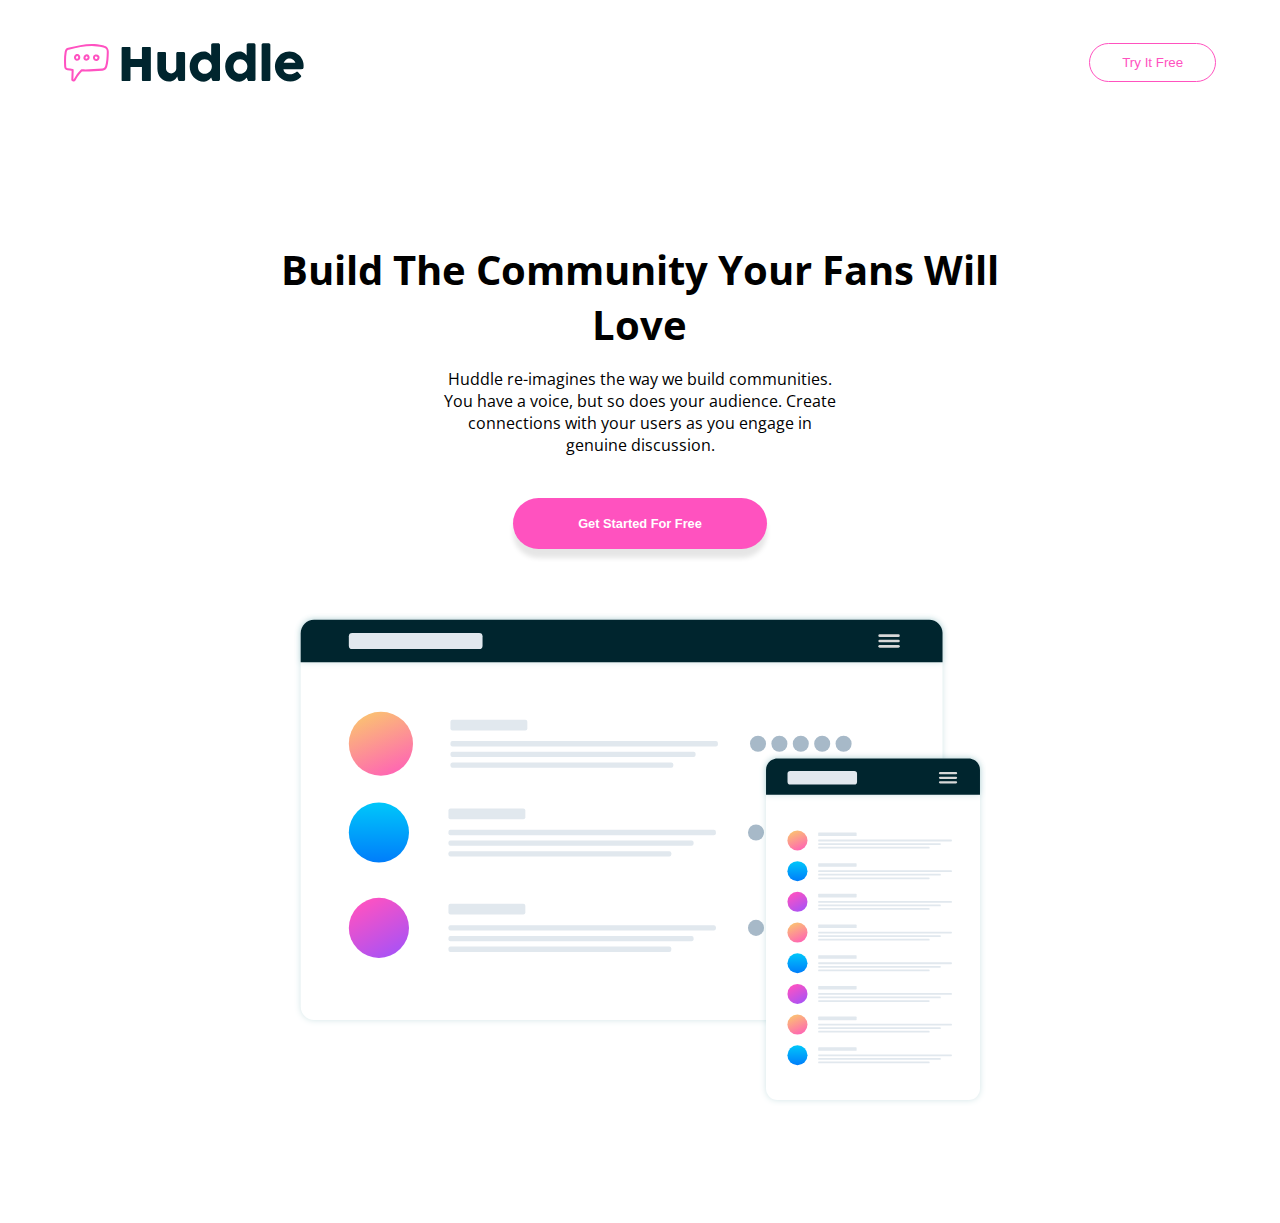
==== Huddle/index.html @ fb599ef5 "Huddle Header And Hero Finished" ====
<!DOCTYPE html>
<html lang="en">
  <head>
    <meta charset="UTF-8" />
    <meta name="viewport" content="width=device-width, initial-scale=1.0" />
    <!-- displays site properly based on user's device -->

    <link
      rel="icon"
      type="image/png"
      sizes="32x32"
      href="./images/favicon-32x32.png"
    />

    <link rel="stylesheet" href="style.css" />

    <title>Frontend Mentor | Huddle landing page with curved sections</title>

    <!-- Feel free to remove these styles or customise in your own stylesheet 👍 -->
  </head>
  <body>
    <header>
      <img src="images/logo.svg" alt="Logo" />
      <button>Try It Free</button>
    </header>

    <section class="hero">
      <h1 class="hero-heading">Build The Community Your Fans Will Love</h1>
      <p class="hero-para">
        Huddle re-imagines the way we build communities. You have a voice, but
        so does your audience. Create connections with your users as you engage
        in genuine discussion.
      </p>

      <button class="hero-button">Get Started For Free</button>

      <img class="hero-image" src="images/screen-mockups.svg" alt="" />
    </section>

    <!-- <footer>
      <p class="attribution">
        Challenge by
        <a href="https://www.frontendmentor.io?ref=challenge" target="_blank"
          >Frontend Mentor</a
        >. Coded by <a href="#">Your Name Here</a>.
      </p>
    </footer> -->
  </body>
</html>
<!-- 
Try it free Build The Community Your Fans Will Love Huddle re-imagines the way
we build communities. You have a voice, but so does your audience. Create
connections with your users as you engage in genuine discussion. Get Started For
Free 1.4k+ Communities Formed 2.7m+ Messages Sent Grow Together Generate
meaningful discussions with your audience and build a strong, loyal community.
Think of the insightful conversations you miss out on with a feedback form.
Flowing Conversations You wouldn't paginate a conversation in real life, so why
do it online? Our threads have just-in-time loading for a more natural flow.
Your Users It takes no time at all to integrate Huddle with your app's
authentication solution. This means, once signed in to your app, your users can
start chatting immediately. Ready To Build Your Community? Get Started For Free
Lorem ipsum dolor sit amet, consectetur adipiscing elit. Mauris nulla quam,
hendrerit lacinia vestibulum a, ultrices quis sem. Phone: +1-543-123-4567
example@huddle.com Newsletter To recieve tips on how to grow your community,
sign up to our weekly newsletter. We’ll never send you spam or pass on your
email address Subscribe -->
---- Huddle/style.css ----
@import url("https://fonts.googleapis.com/css2?family=Open+Sans:wght@400;600;700&family=Poppins:wght@700&display=swap");

* {
  margin: 0;
  padding: 0;
}

body {
  box-sizing: border-box;
  font-family: "Open Sans";
}

header {
  /* background-color: aquamarine; */
  width: 90%;
  margin: 2.7em auto;
  display: flex;
  justify-content: space-between;
}

header button {
  width: 9.5em;
  background: none;
  border-radius: 50px;
  border: 1.5px solid hsl(322, 100%, 66%);
  color: hsl(322, 100%, 66%);
}

.hero {
  width: 90%;
  margin: 7em auto;
  /* background-color: burlywood; */
  text-align: center;
}

.hero-image {
  width: 60%;
  height: 50%;
}

.hero-button {
  display: block;
}

.hero-heading {
  width: 65%;
  font-size: 2.5em;
  margin: 4em auto 2em;
}

.hero-para {
  width: 35%;
  padding: 0;
  margin: -4em auto 3em;
}

.hero-button {
  margin: -0.5em auto 5em;
  height: 4em;
  width: 22%;
  border-radius: 100vh;
  border: none;
  color: white;
  background: hsl(322, 100%, 66%);
  box-shadow: 0 9px 5px 0 rgba(0, 0, 0, 0.1);
  font-weight: 600;
  font-size: 0.8em;
}
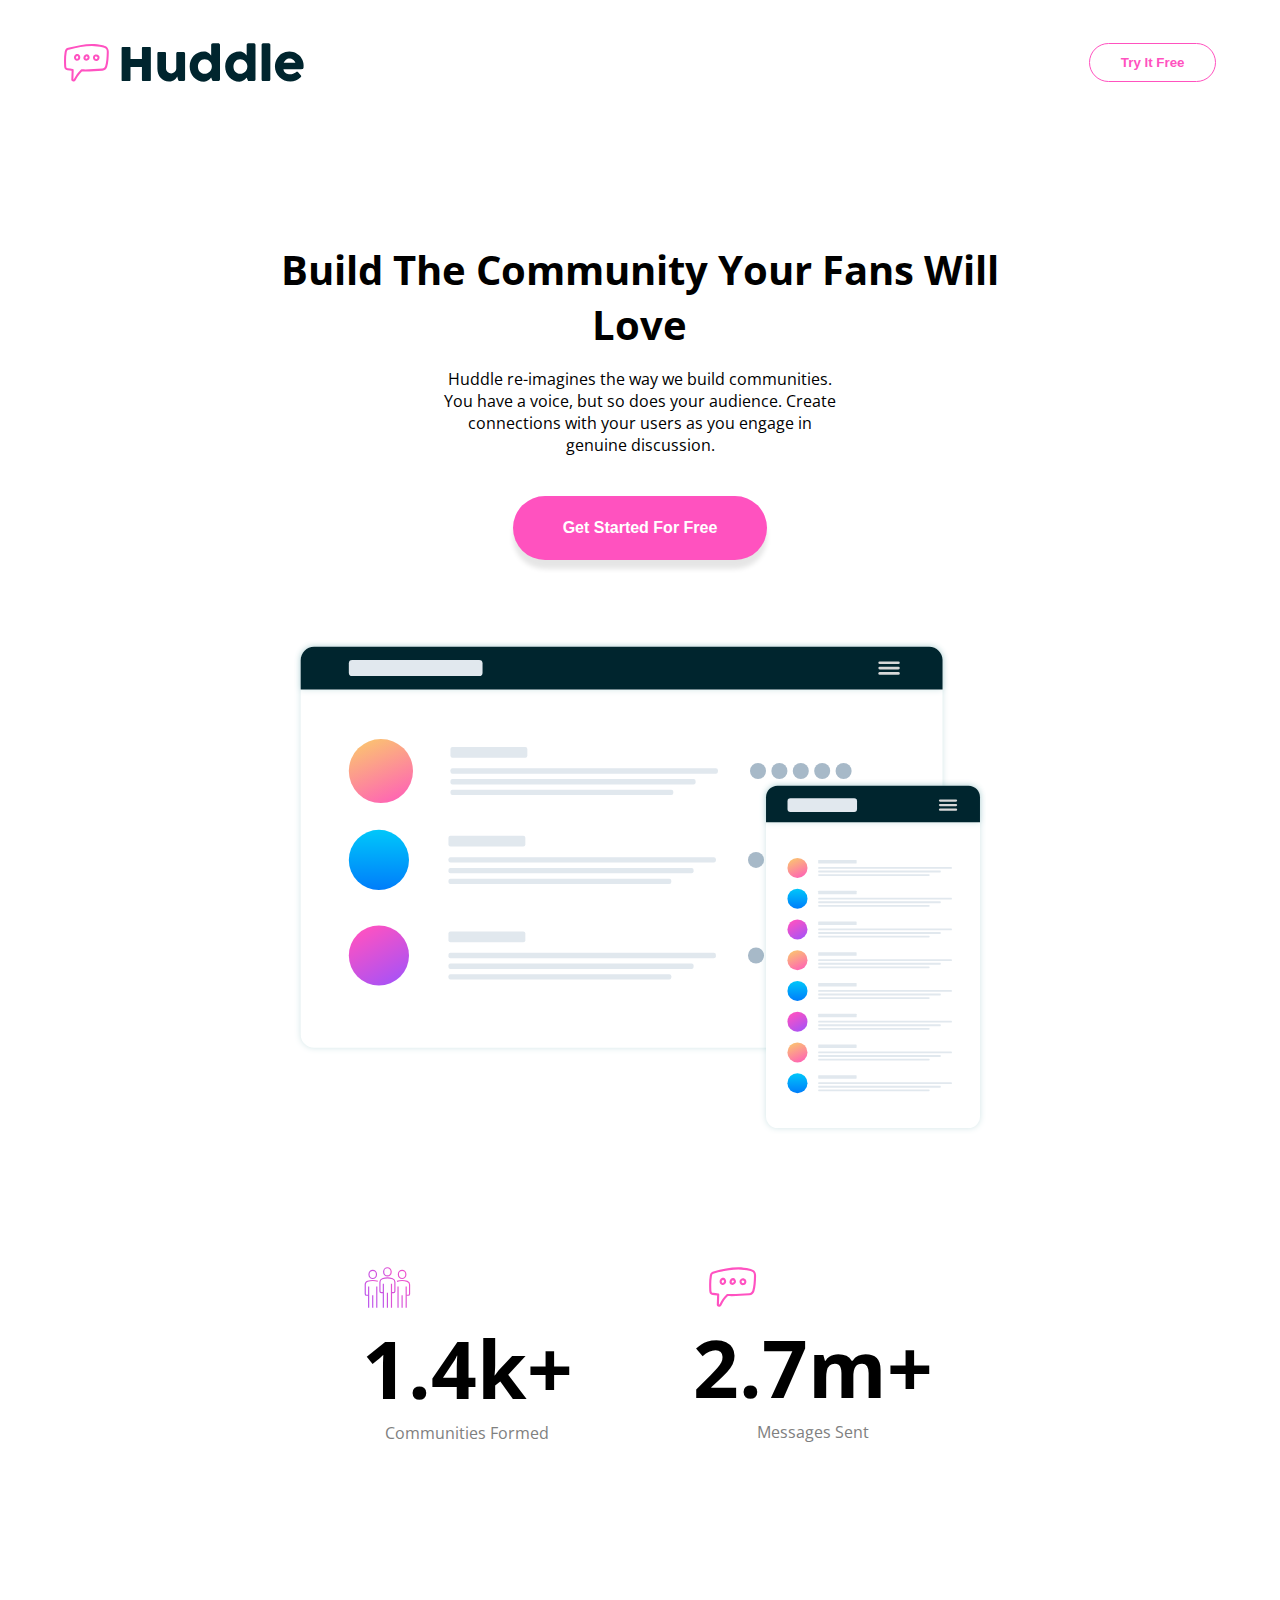
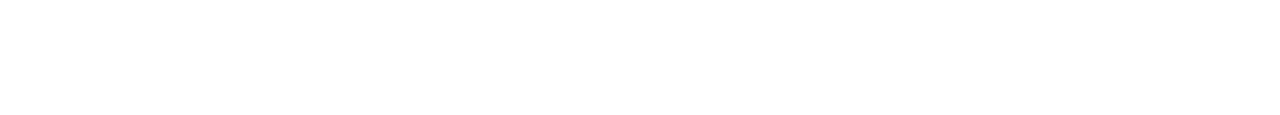
==== commit d242d175: "Added Stats Section" ====
--- a/Huddle/index.html
+++ b/Huddle/index.html
@@ -35,6 +35,19 @@
       <button class="hero-button">Get Started For Free</button>
 
       <img class="hero-image" src="images/screen-mockups.svg" alt="" />
+
+      <div class="hero-stats">
+        <div class="communities">
+          <img class="stats-icon" src="images/icon-communities.svg" alt="" />
+          <h1 class="stat-heads">1.4k+</h1>
+          <p>Communities Formed</p>
+        </div>
+        <div class="messages">
+          <img class="stats-icon" src="images/icon-messages.svg" alt="" />
+          <h1 class="stat-heads">2.7m+</h1>
+          <p>Messages Sent</p>
+        </div>
+      </div>
     </section>
 
     <!-- <footer>
--- a/Huddle/style.css
+++ b/Huddle/style.css
@@ -8,6 +8,8 @@
 body {
   box-sizing: border-box;
   font-family: "Open Sans";
+  width: 100%;
+  height: 100%;
 }
 
 header {
@@ -21,6 +23,7 @@
 header button {
   width: 9.5em;
   background: none;
+  font-weight: 700;
   border-radius: 50px;
   border: 1.5px solid hsl(322, 100%, 66%);
   color: hsl(322, 100%, 66%);
@@ -64,5 +67,35 @@
   background: hsl(322, 100%, 66%);
   box-shadow: 0 9px 5px 0 rgba(0, 0, 0, 0.1);
   font-weight: 600;
-  font-size: 0.8em;
+  font-size: 1em;
+  cursor: pointer;
 }
+
+.hero-stats {
+  width: 60%;
+  display: flex;
+  margin: 8em auto;
+  justify-content: space-around;
+}
+
+.communities {
+  width: 37%;
+  height: 20rem;
+}
+
+.messages {
+  width: 37%;
+  height: 20rem;
+}
+
+.stats-icon {
+  margin-left: -10rem;
+}
+
+.stat-heads {
+  font-size: 5em;
+}
+
+.hero-stats p {
+  color: grey;
+}
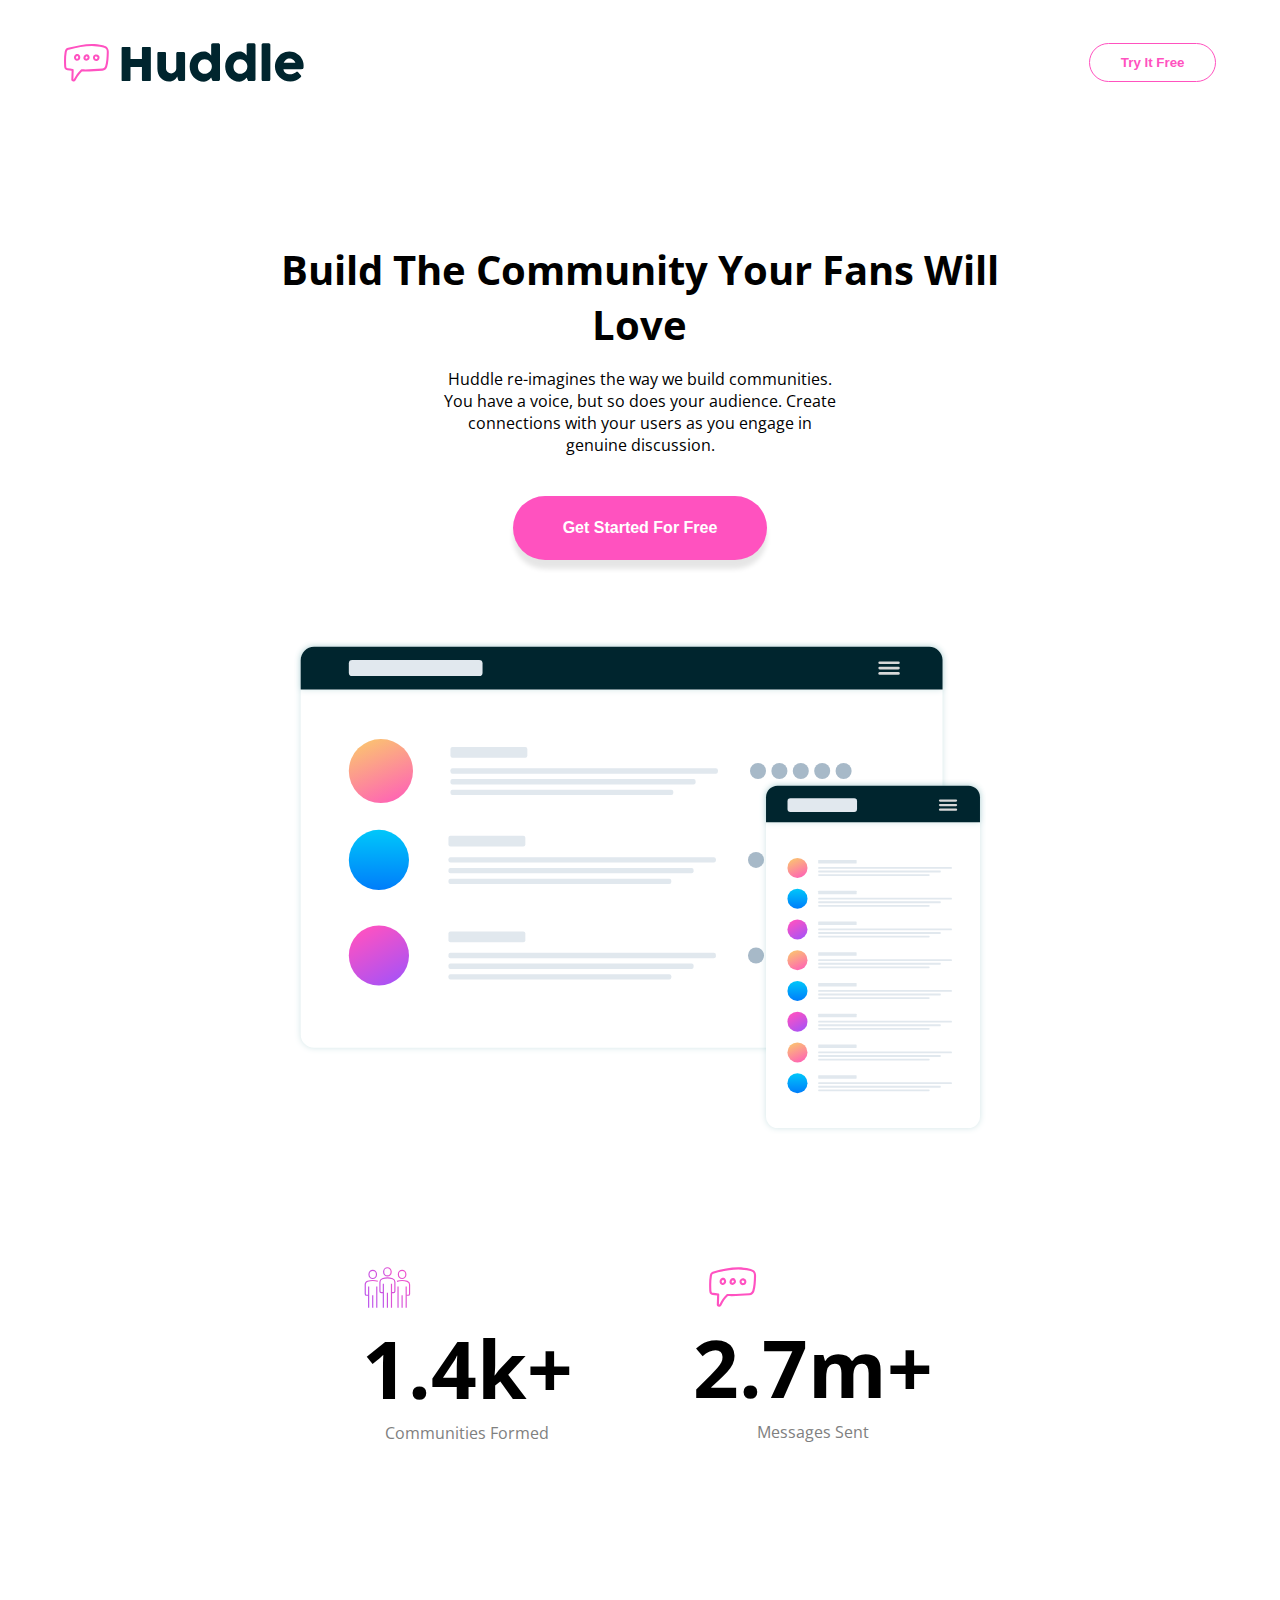
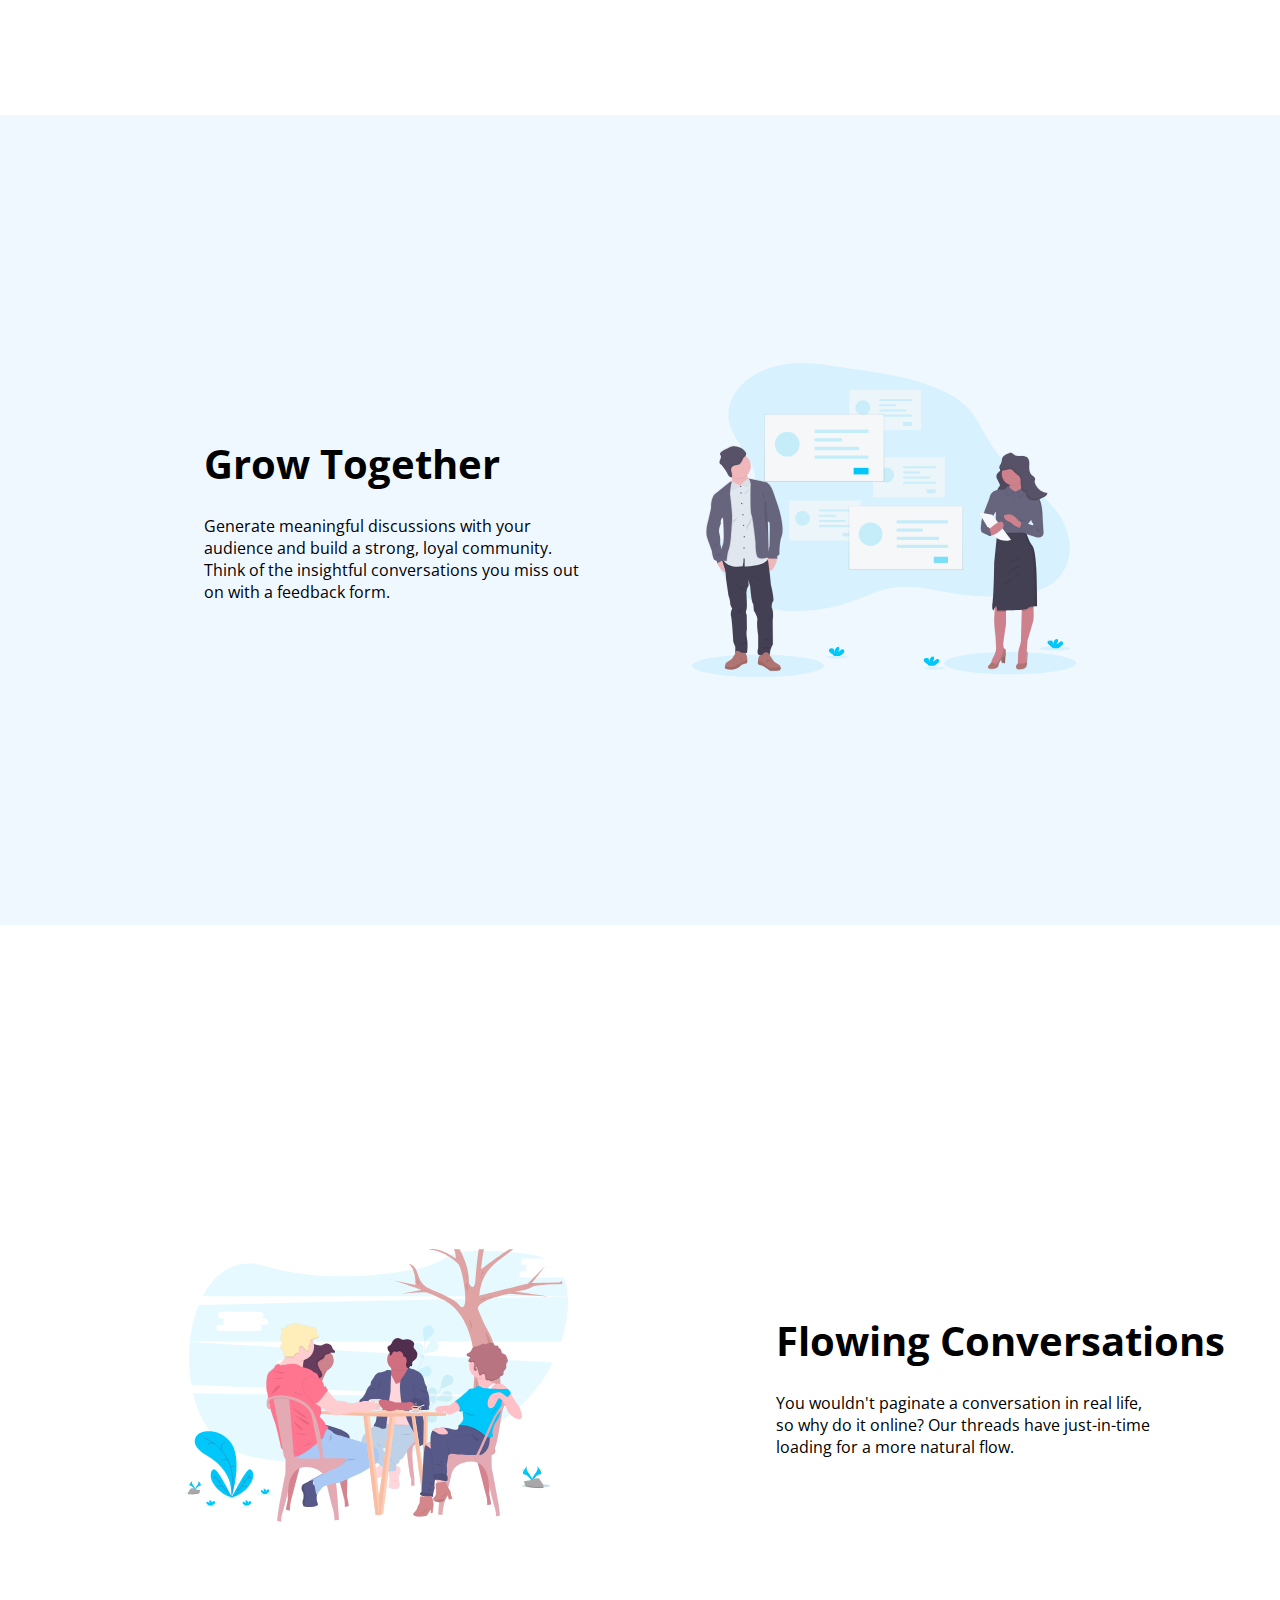
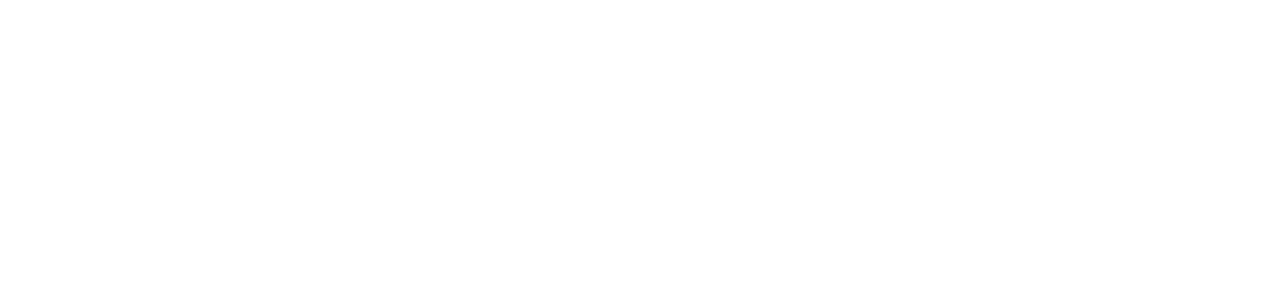
==== commit 75e51c14: "Added Second and Third Section" ====
--- a/Huddle/index.html
+++ b/Huddle/index.html
@@ -50,6 +50,44 @@
       </div>
     </section>
 
+    <section class="second">
+      <div class="second-container">
+        <img
+          class="second-image"
+          src="images/illustration-grow-together.svg"
+          alt=""
+        />
+
+        <div class="second-info">
+          <h1>Grow Together</h1>
+          <p>
+            Generate meaningful discussions with your audience and build a
+            strong, loyal community. Think of the insightful conversations you
+            miss out on with a feedback form.
+          </p>
+        </div>
+      </div>
+    </section>
+
+    <section class="third">
+      <div class="third-container">
+        <img
+          class="third-image"
+          src="images/illustration-flowing-conversation.svg"
+          alt=""
+        />
+
+        <div class="third-info">
+          <h1>Flowing Conversations</h1>
+          <p>
+            You wouldn't paginate a conversation in real life, so why do it
+            online? Our threads have just-in-time loading for a more natural
+            flow.
+          </p>
+        </div>
+      </div>
+    </section>
+
     <!-- <footer>
       <p class="attribution">
         Challenge by
--- a/Huddle/style.css
+++ b/Huddle/style.css
@@ -99,3 +99,68 @@
 .hero-stats p {
   color: grey;
 }
+
+/* !SECOND */
+
+.second-container {
+  background-color: rgb(240, 248, 255);
+  height: 90vh;
+  margin: 8em auto;
+  display: flex;
+  align-items: center;
+  justify-content: space-around;
+  flex-direction: row-reverse;
+}
+
+.second-image {
+  width: 30%;
+}
+
+.second-info {
+  width: 50%;
+}
+
+.second-info h1 {
+  font-size: 2.5em;
+}
+
+.second-info p {
+  width: 60%;
+
+  margin-top: 1.5em;
+}
+
+.second-image {
+  width: 30%;
+  margin-left: -35em;
+}
+
+.third-container {
+  display: flex;
+  justify-content: space-around;
+  align-items: center;
+  height: 90vh;
+  margin: 2em auto;
+}
+
+.third-image {
+  margin-top: -9em;
+  width: 30%;
+  margin-left: 5em;
+}
+
+.third-info {
+  margin-top: -9em;
+  width: 50%;
+  margin-right: -15em;
+}
+
+.third-info h1 {
+  font-size: 2.5em;
+}
+
+.third-info p {
+  width: 60%;
+
+  margin-top: 1.5em;
+}
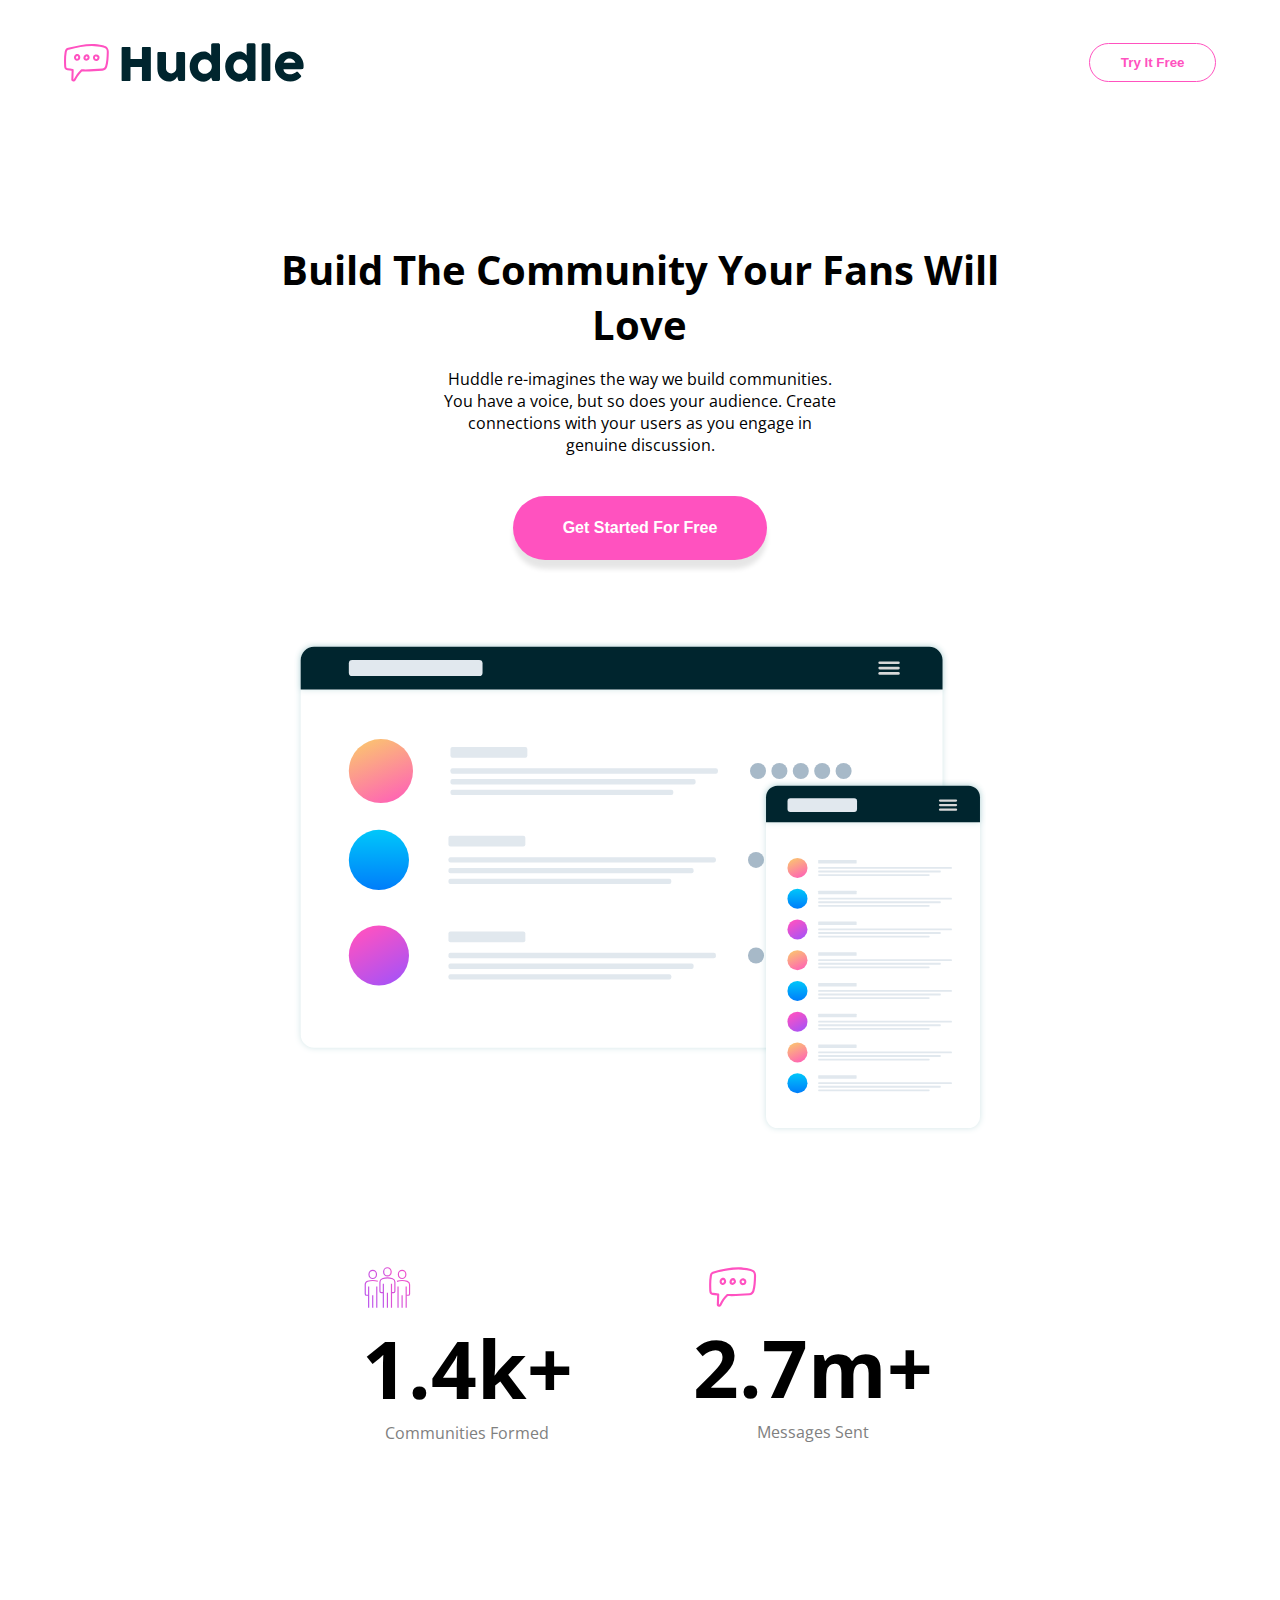
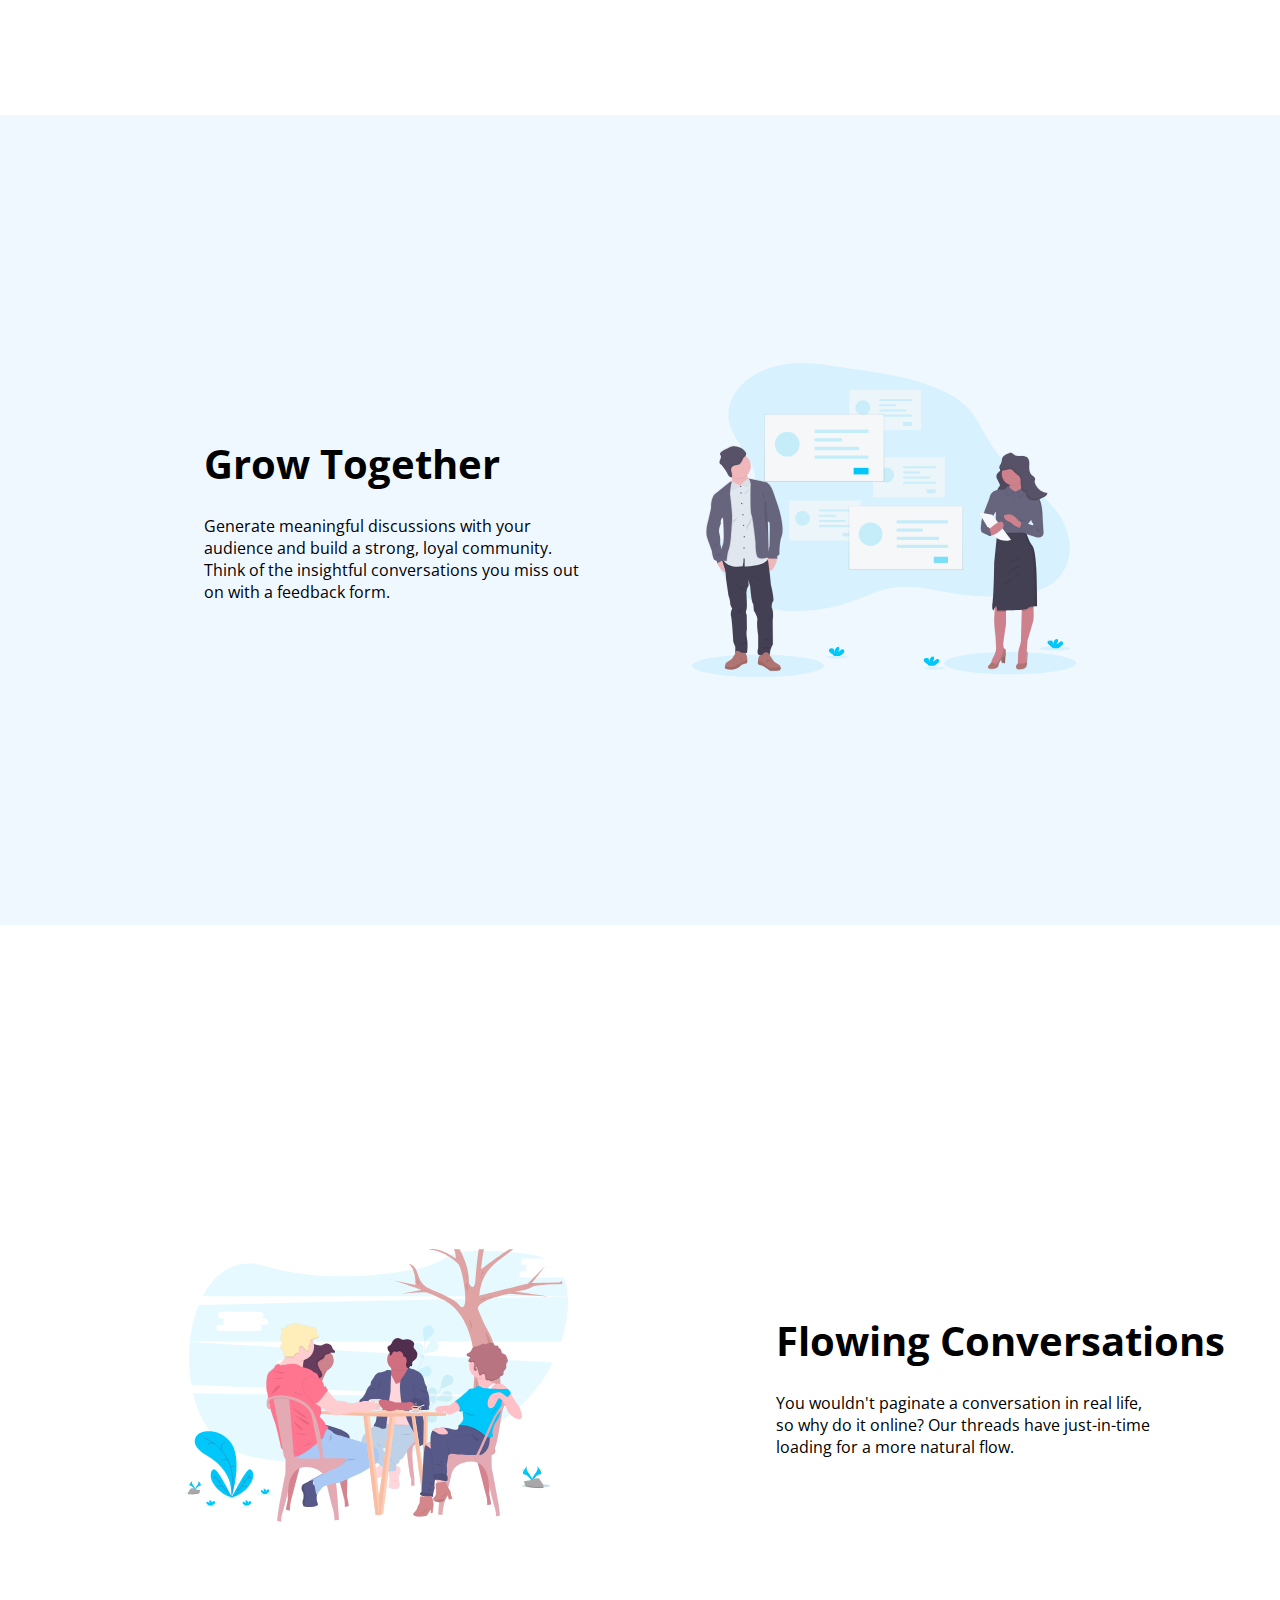
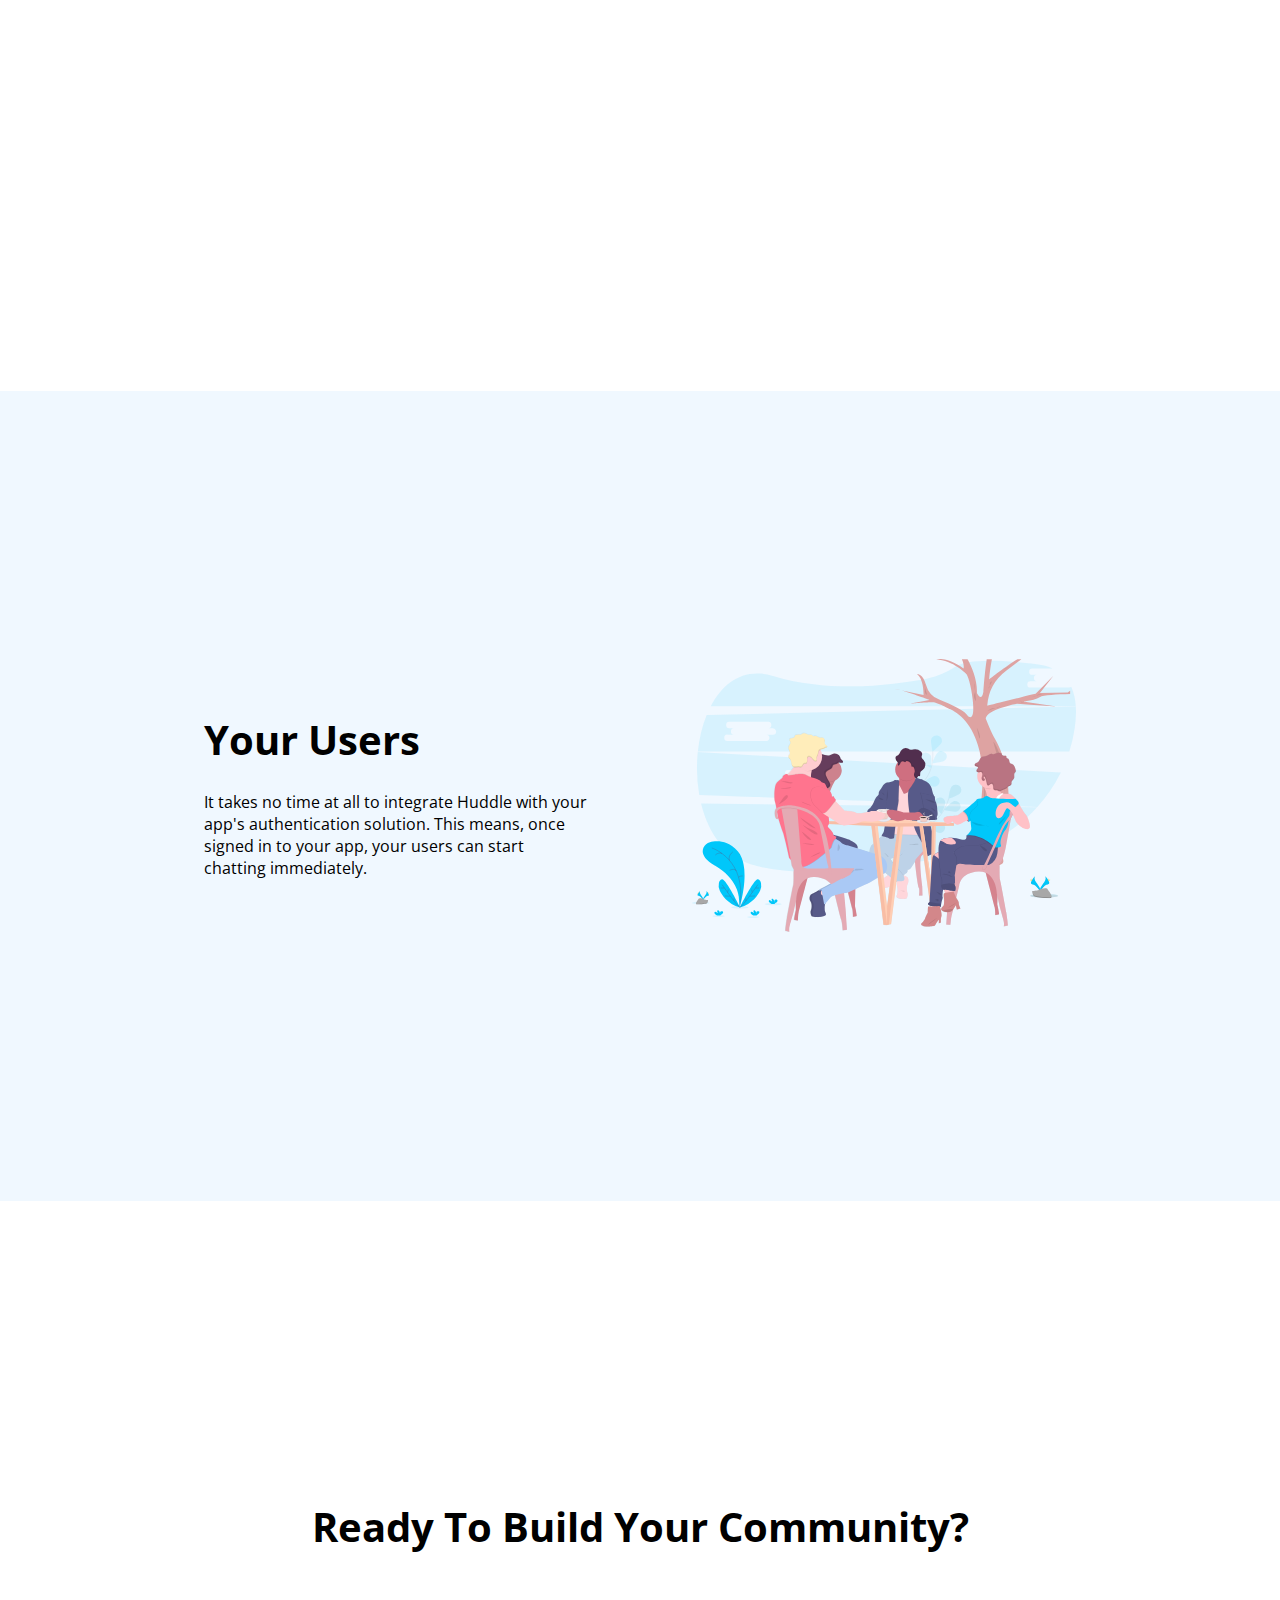
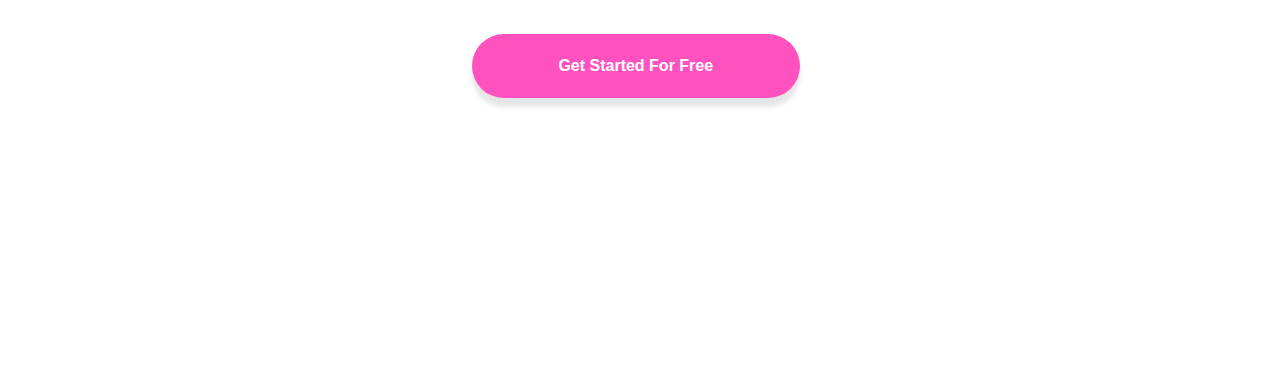
==== commit 7f26f6fe: "Added Fourth And Fifth Section" ====
--- a/Huddle/index.html
+++ b/Huddle/index.html
@@ -88,6 +88,32 @@
       </div>
     </section>
 
+    <section class="fourth">
+      <div class="fourth-container">
+        <img
+          class="fourth-image"
+          src="images/illustration-flowing-conversation.svg"
+          alt=""
+        />
+
+        <div class="fourth-info">
+          <h1>Your Users</h1>
+          <p>
+            It takes no time at all to integrate Huddle with your app's
+            authentication solution. This means, once signed in to your app,
+            your users can start chatting immediately.
+          </p>
+        </div>
+      </div>
+    </section>
+
+    <section class="fifth">
+      <div class="fifth-conatiner">
+        <h1 class="fifth-heading">Ready To Build Your Community?</h1>
+        <button class="fifth-button">Get Started For Free</button>
+      </div>
+    </section>
+
     <!-- <footer>
       <p class="attribution">
         Challenge by
--- a/Huddle/style.css
+++ b/Huddle/style.css
@@ -135,6 +135,8 @@
   margin-left: -35em;
 }
 
+/* !THIRD */
+
 .third-container {
   display: flex;
   justify-content: space-around;
@@ -164,3 +166,72 @@
 
   margin-top: 1.5em;
 }
+
+/* !FOURTH */
+
+.fourth-container {
+  background-color: rgb(240, 248, 255);
+  height: 90vh;
+  margin: 8em auto;
+  display: flex;
+  align-items: center;
+  justify-content: space-around;
+  flex-direction: row-reverse;
+}
+
+.fourth-image {
+  width: 30%;
+}
+
+.fourth-info {
+  width: 50%;
+}
+
+.fourth-info h1 {
+  font-size: 2.5em;
+}
+
+.fourth-info p {
+  width: 60%;
+
+  margin-top: 1.5em;
+}
+
+.fourth-image {
+  width: 30%;
+  margin-left: -35em;
+}
+
+/* !fifth */
+
+.fifth {
+  margin-bottom: 7em;
+  height: 60vh;
+  display: flex;
+  align-items: center;
+  justify-content: center;
+}
+
+.fifth-container {
+  margin-top: 3em;
+}
+
+.fifth-heading {
+  width: 100%;
+  font-size: 2.5em;
+  margin: 0 auto 2em;
+}
+
+.fifth-button {
+  margin-left: 10em;
+  height: 4em;
+  width: 50%;
+  border-radius: 100vh;
+  border: none;
+  color: white;
+  background: hsl(322, 100%, 66%);
+  box-shadow: 0 9px 5px 0 rgba(0, 0, 0, 0.1);
+  font-weight: 600;
+  font-size: 1em;
+  cursor: pointer;
+}
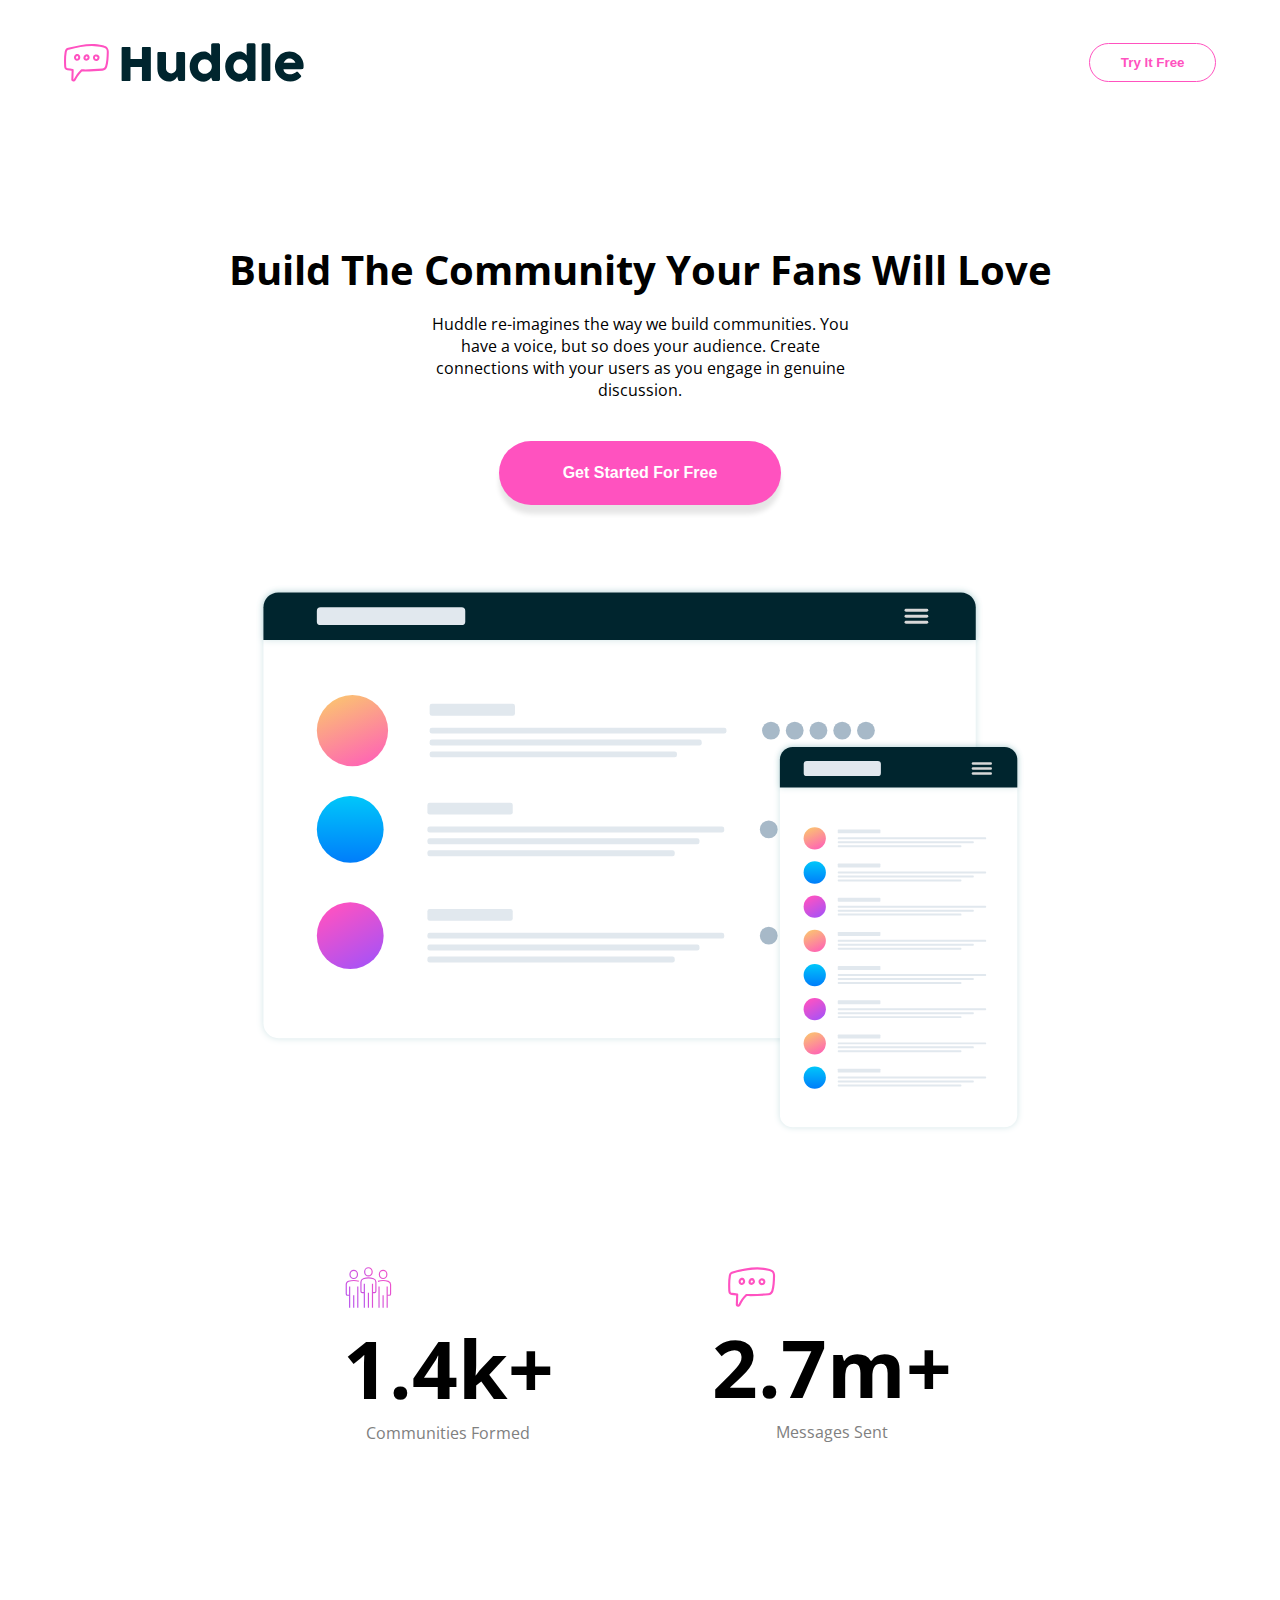
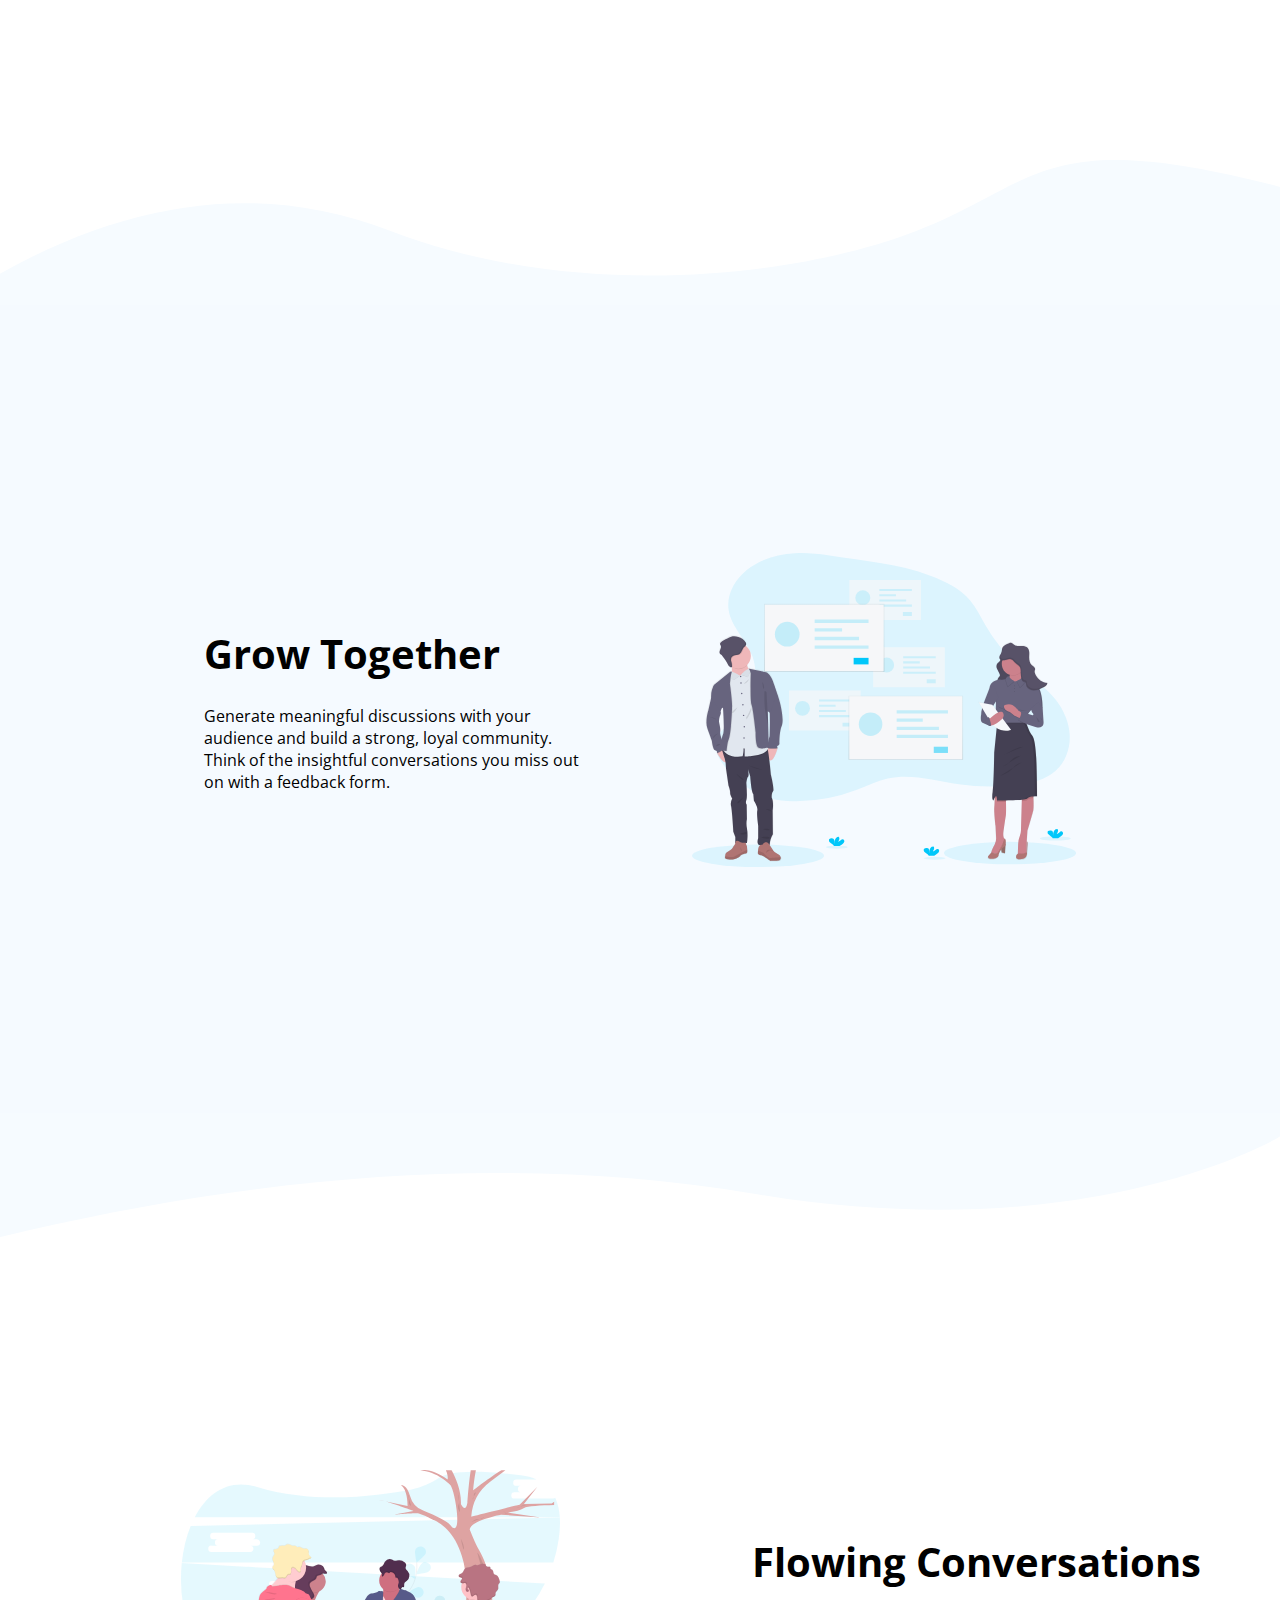
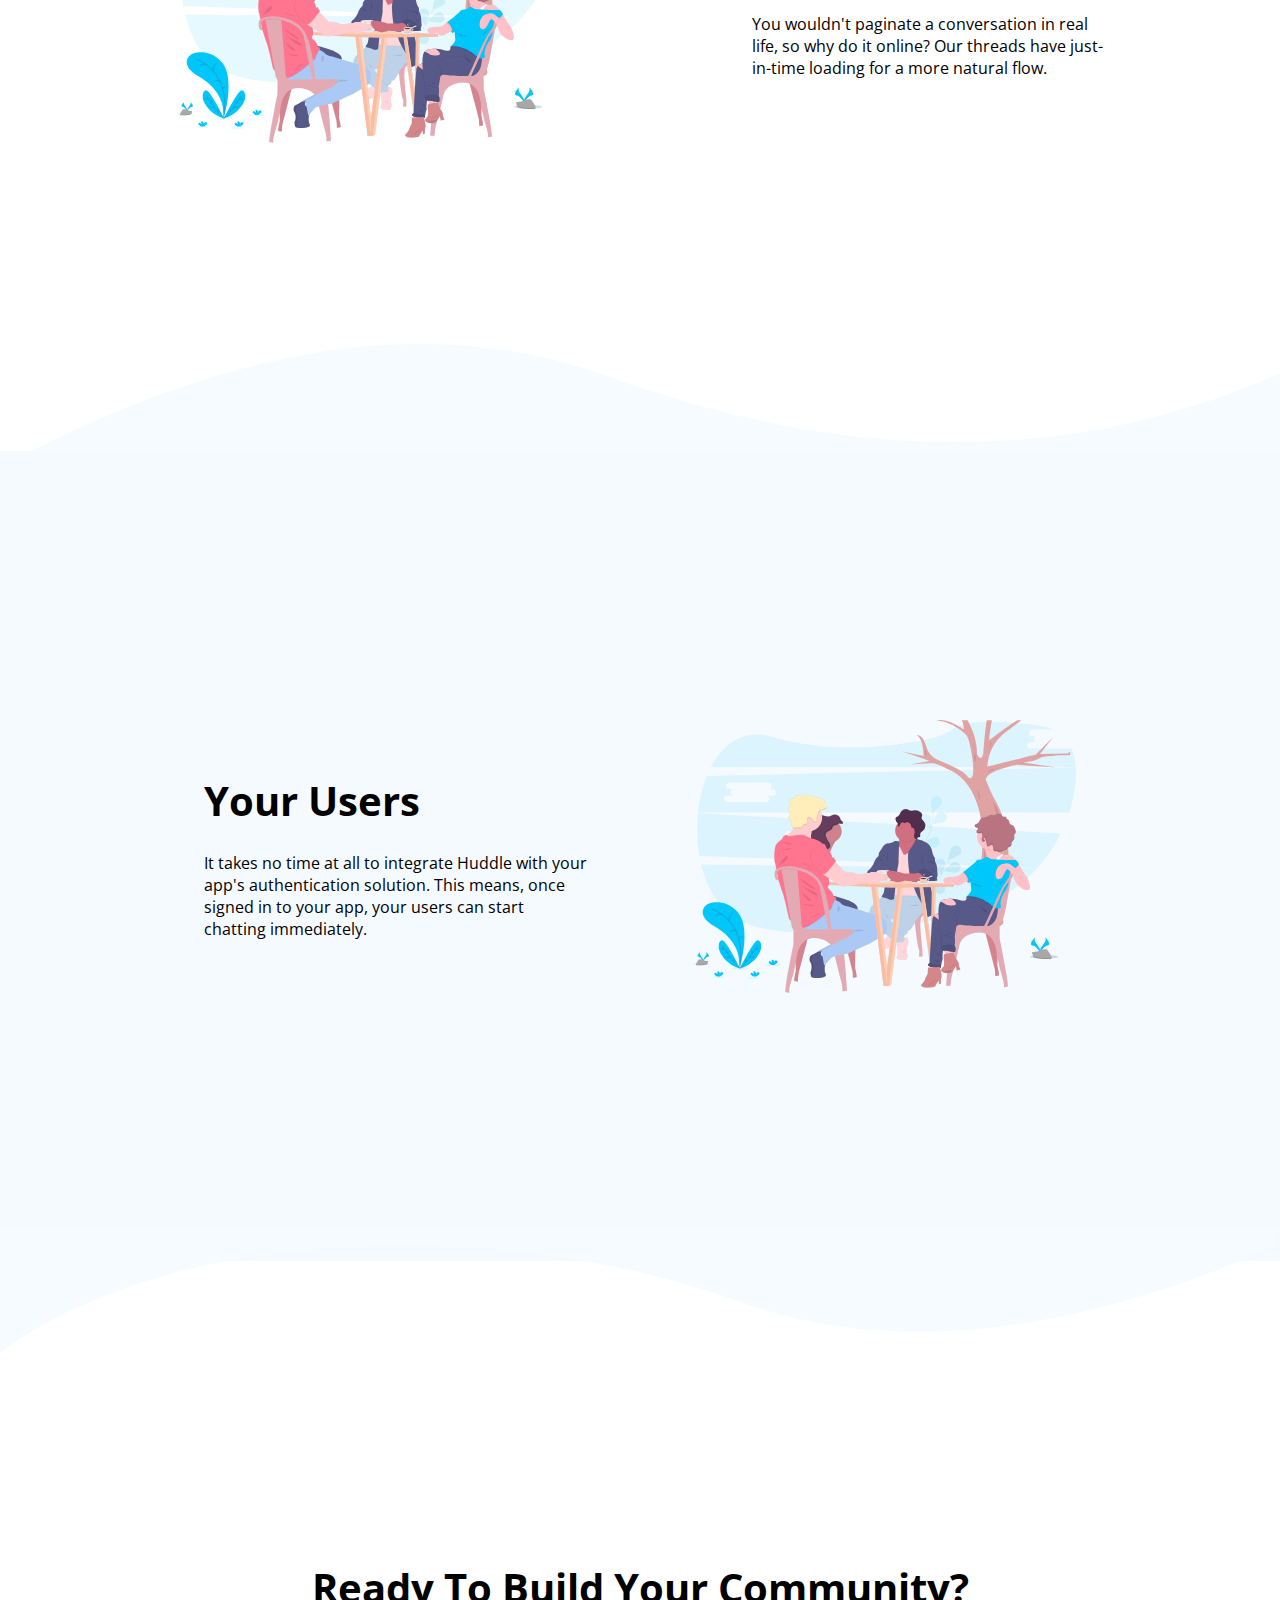
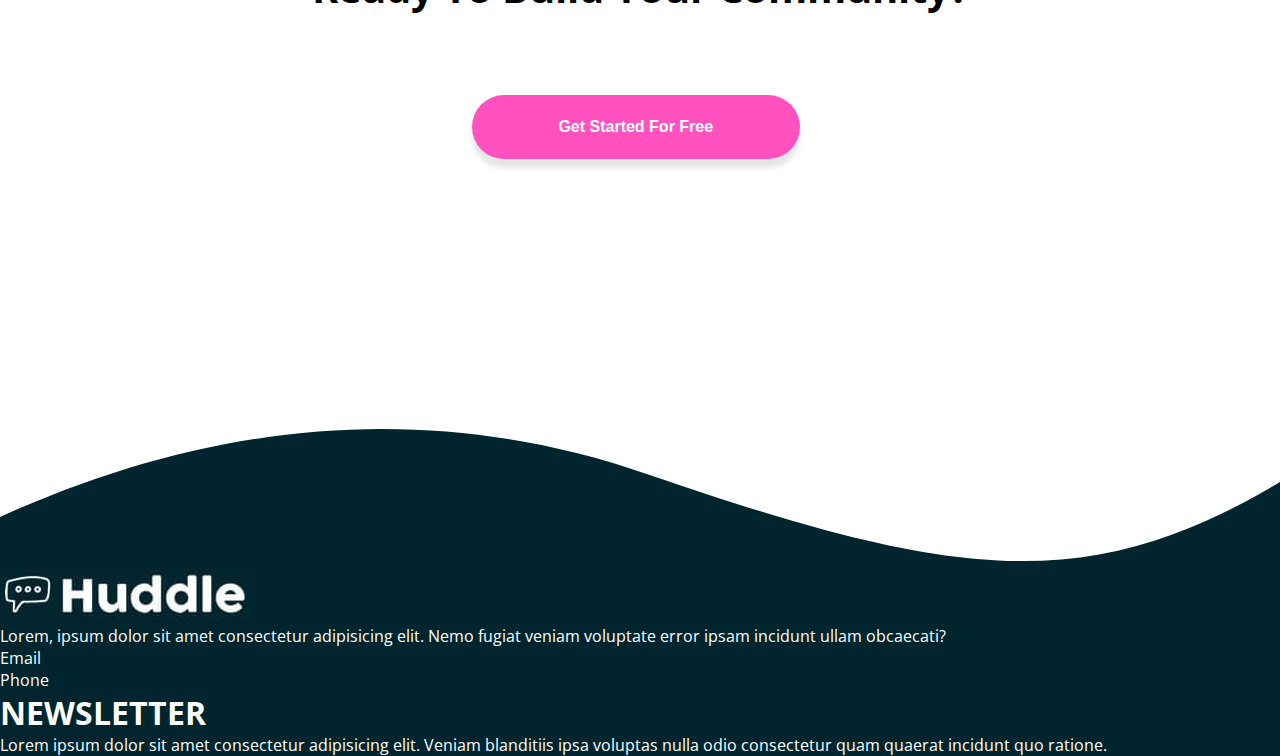
==== commit da3237cd: "Made Some Fixes" ====
--- a/Huddle/index.html
+++ b/Huddle/index.html
@@ -114,14 +114,29 @@
       </div>
     </section>
 
-    <!-- <footer>
-      <p class="attribution">
-        Challenge by
-        <a href="https://www.frontendmentor.io?ref=challenge" target="_blank"
-          >Frontend Mentor</a
-        >. Coded by <a href="#">Your Name Here</a>.
-      </p>
-    </footer> -->
+    <footer class="foot">
+      <div class="bal">
+        <div class="attribution">
+          <div class="col-1">
+            <img src="images/desktop-design_blue.jpg" alt="" />
+            <p>
+              Lorem, ipsum dolor sit amet consectetur adipisicing elit. Nemo
+              fugiat veniam voluptate error ipsam incidunt ullam obcaecati?
+            </p>
+            <p>Email</p>
+            <p>Phone</p>
+          </div>
+          <div class="col-2">
+            <h1>NEWSLETTER</h1>
+            <p>
+              Lorem ipsum dolor sit amet consectetur adipisicing elit. Veniam
+              blanditiis ipsa voluptas nulla odio consectetur quam quaerat
+              incidunt quo ratione.
+            </p>
+          </div>
+        </div>
+      </div>
+    </footer>
   </body>
 </html>
 <!-- 
--- a/Huddle/style.css
+++ b/Huddle/style.css
@@ -6,7 +6,7 @@
 }
 
 body {
-  box-sizing: border-box;
+  /* box-sizing: border-box; */
   font-family: "Open Sans";
   width: 100%;
   height: 100%;
@@ -30,10 +30,15 @@
 }
 
 .hero {
-  width: 90%;
-  margin: 7em auto;
-  /* background-color: burlywood; */
+  width: 100%;
+  margin: 7em auto 0;
+
   text-align: center;
+  padding-bottom: 5em;
+  background-image: url(images/bg-section-top-desktop-1.svg);
+  background-size: contain;
+  background-repeat: no-repeat;
+  background-position: left bottom;
 }
 
 .hero-image {
@@ -74,7 +79,7 @@
 .hero-stats {
   width: 60%;
   display: flex;
-  margin: 8em auto;
+  margin: 8em auto 15em;
   justify-content: space-around;
 }
 
@@ -103,9 +108,9 @@
 /* !SECOND */
 
 .second-container {
-  background-color: rgb(240, 248, 255);
+  background-color: hsl(207, 100%, 98%);
   height: 90vh;
-  margin: 8em auto;
+  margin: -0.1em auto;
   display: flex;
   align-items: center;
   justify-content: space-around;
@@ -139,10 +144,17 @@
 
 .third-container {
   display: flex;
+  background: url(./images/bg-section-bottom-desktop-1.svg),
+    url(./images/bg-section-top-desktop-2.svg);
+  background-repeat: no-repeat;
+  background-size: contain;
+  background-position: left top, left bottom;
+  padding-top: 10em;
   justify-content: space-around;
   align-items: center;
   height: 90vh;
-  margin: 2em auto;
+  margin: 0 auto;
+  width: 100%;
 }
 
 .third-image {
@@ -153,8 +165,8 @@
 
 .third-info {
   margin-top: -9em;
-  width: 50%;
-  margin-right: -15em;
+  width: 40%;
+  margin-right: -5em;
 }
 
 .third-info h1 {
@@ -162,7 +174,7 @@
 }
 
 .third-info p {
-  width: 60%;
+  width: 70%;
 
   margin-top: 1.5em;
 }
@@ -170,9 +182,10 @@
 /* !FOURTH */
 
 .fourth-container {
-  background-color: rgb(240, 248, 255);
+  background-color: hsl(207, 100%, 98%);
+
   height: 90vh;
-  margin: 8em auto;
+  margin: -2em auto;
   display: flex;
   align-items: center;
   justify-content: space-around;
@@ -205,8 +218,14 @@
 /* !fifth */
 
 .fifth {
+  background: url(./images/bg-section-bottom-desktop-2.svg),
+    url(./images/bg-footer-top-desktop.svg);
+  background-repeat: no-repeat;
+  background-size: contain;
+  background-position: left top, left bottom;
   margin-bottom: 7em;
   height: 60vh;
+  padding: 10em 0 15em;
   display: flex;
   align-items: center;
   justify-content: center;
@@ -235,3 +254,9 @@
   font-size: 1em;
   cursor: pointer;
 }
+
+footer {
+  margin-top: -7.1em;
+  background-color: hsl(192, 100%, 9%);
+  color: white;
+}
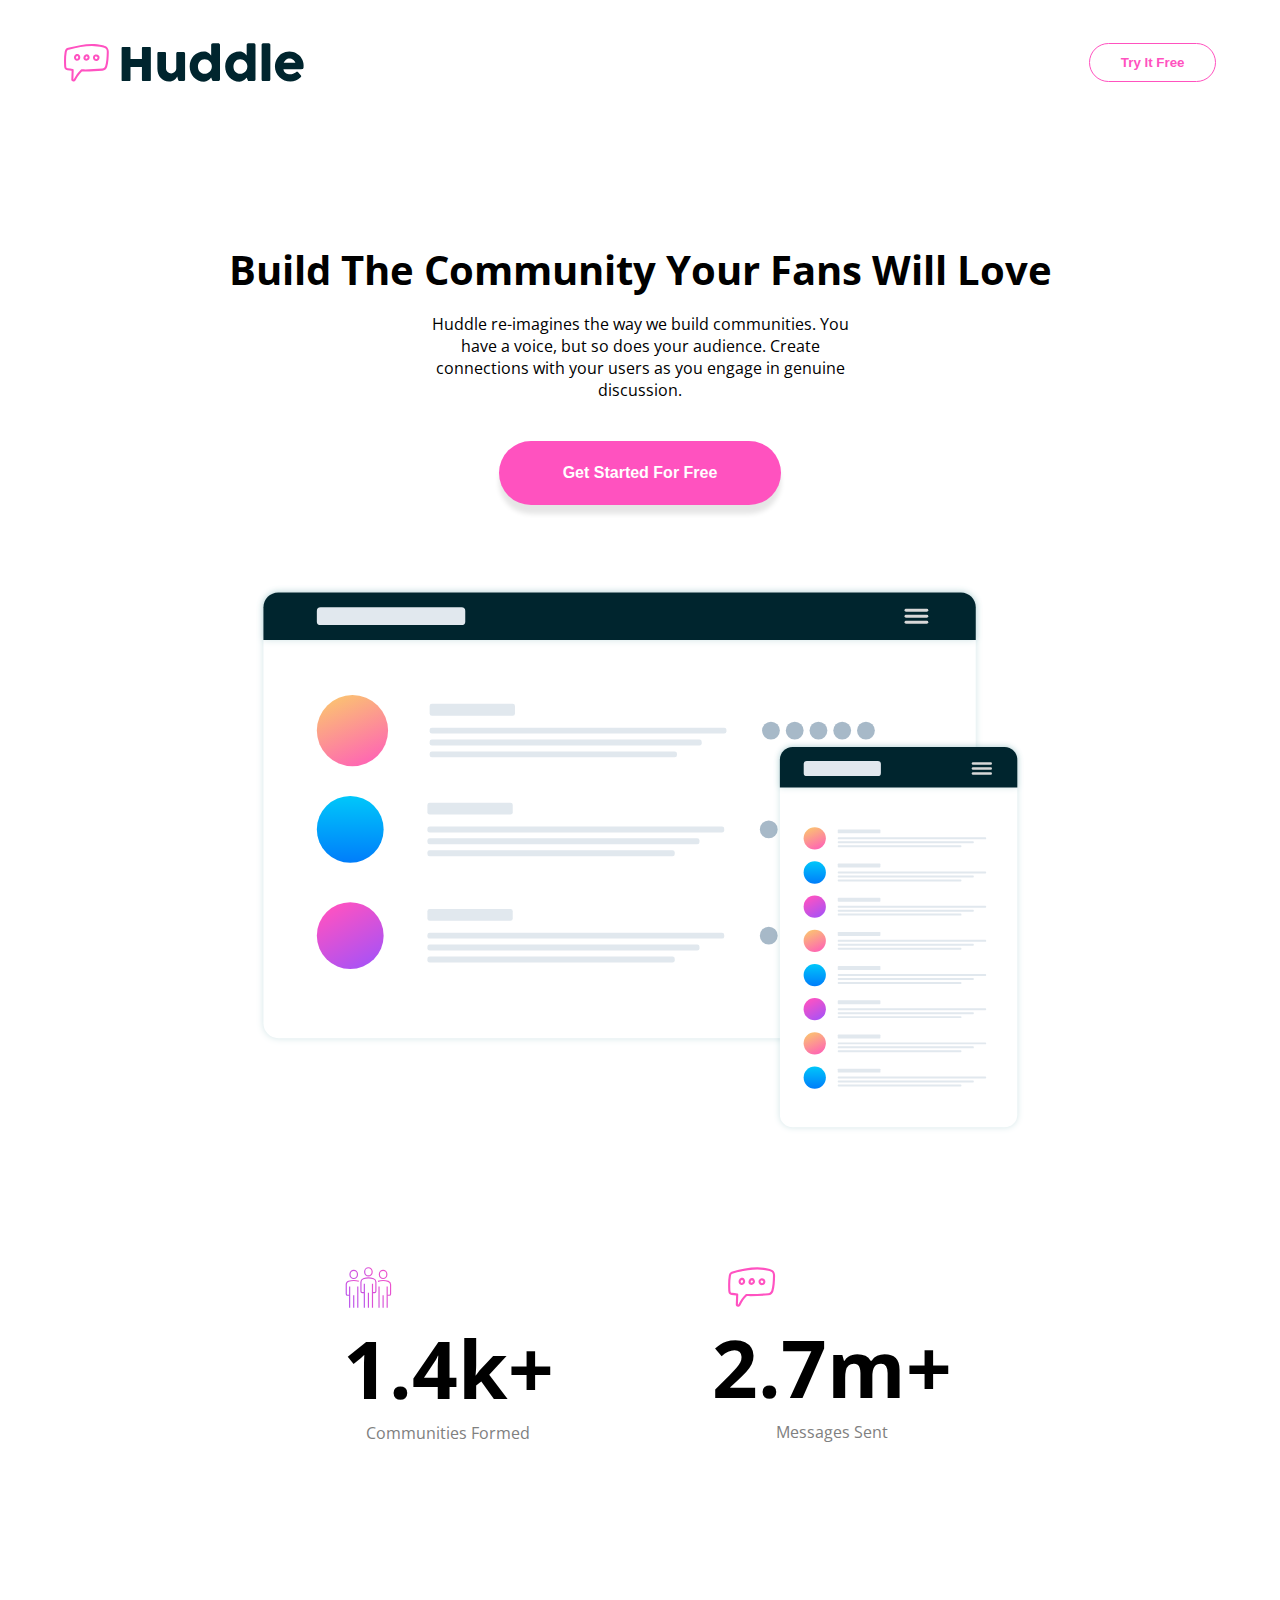
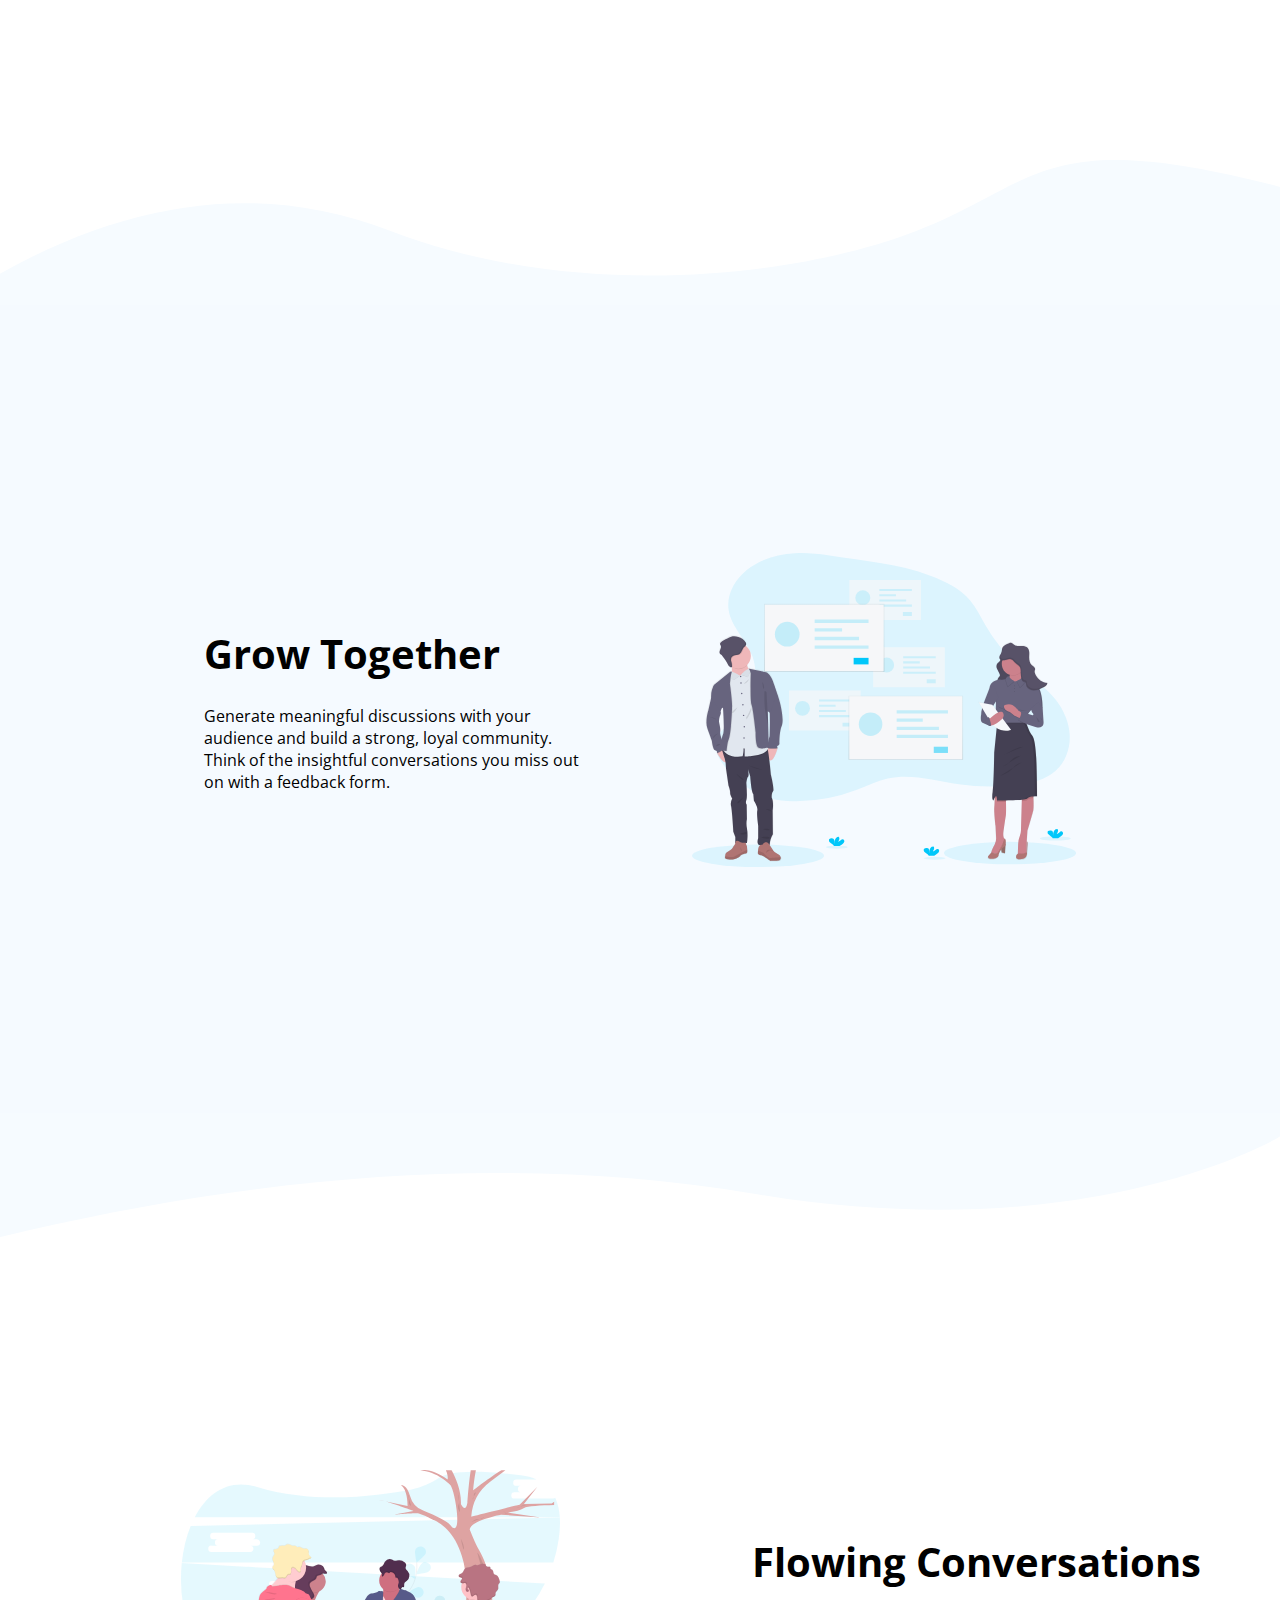
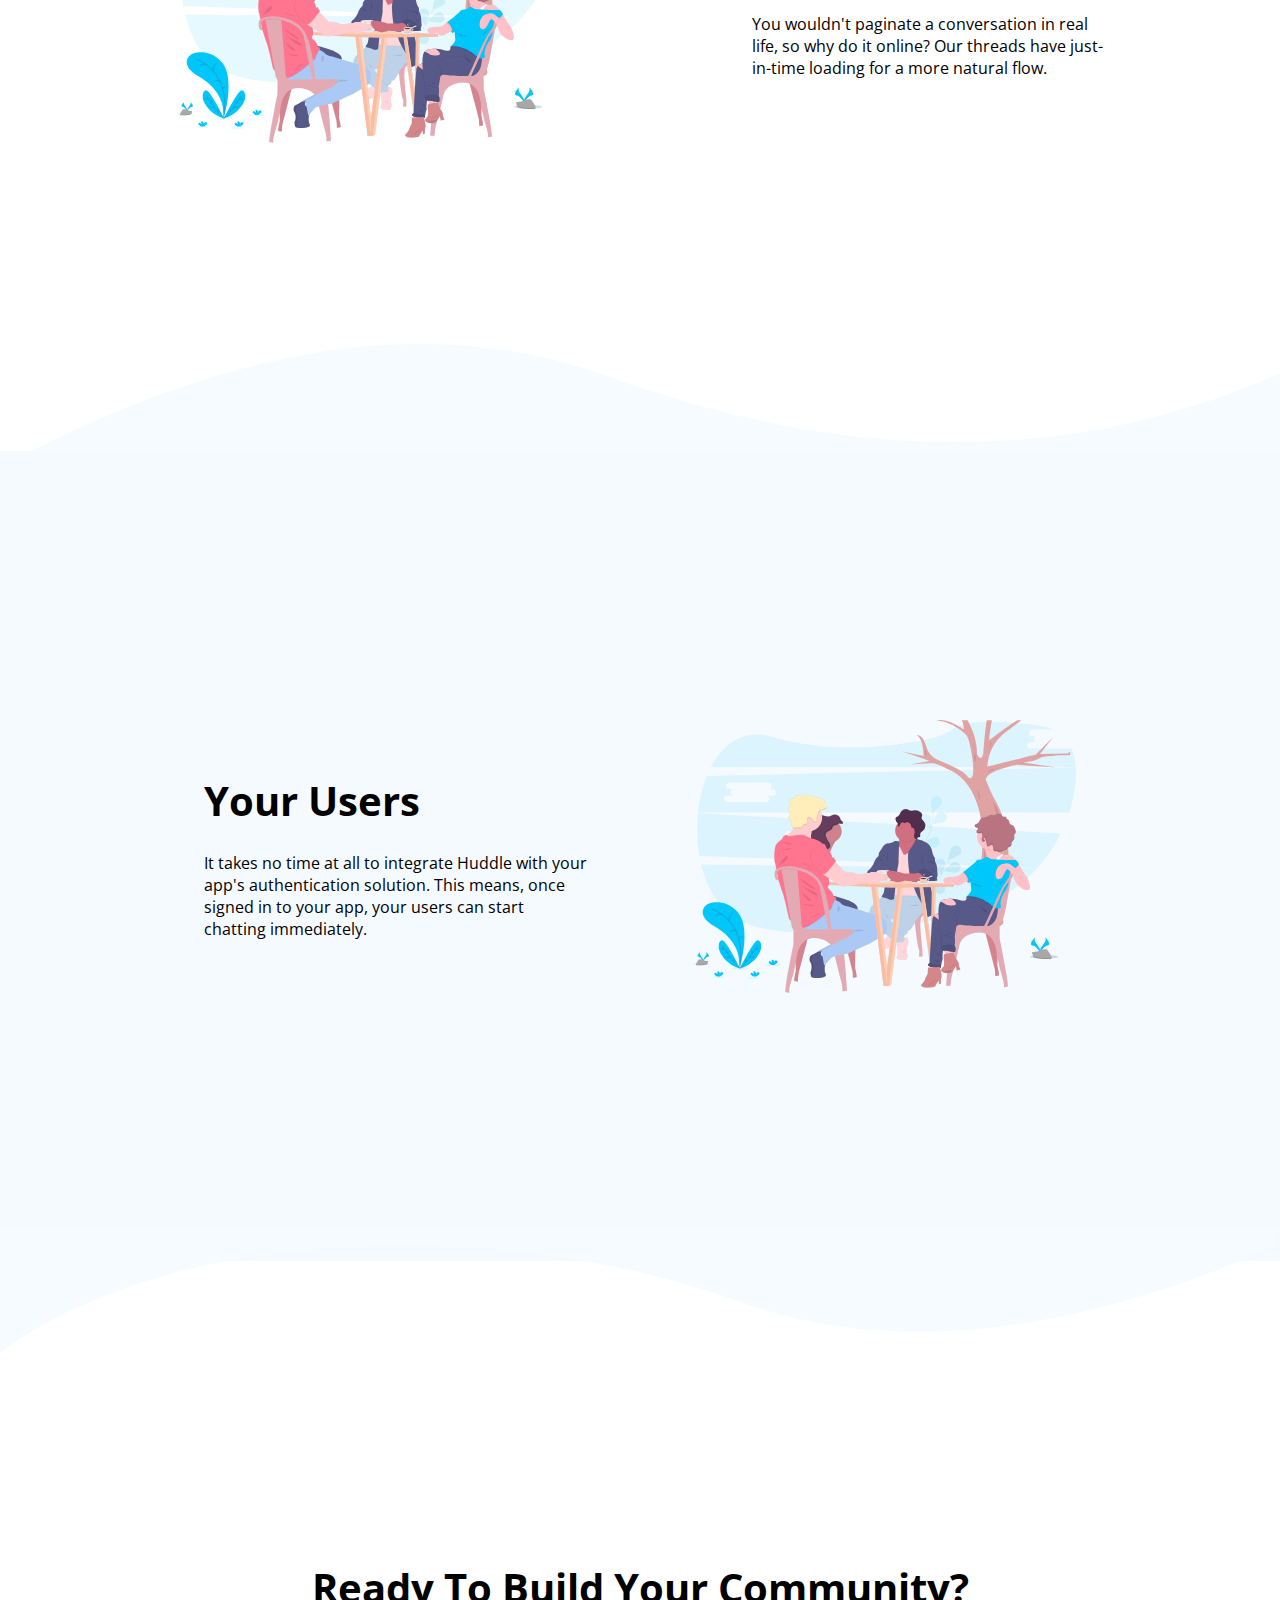
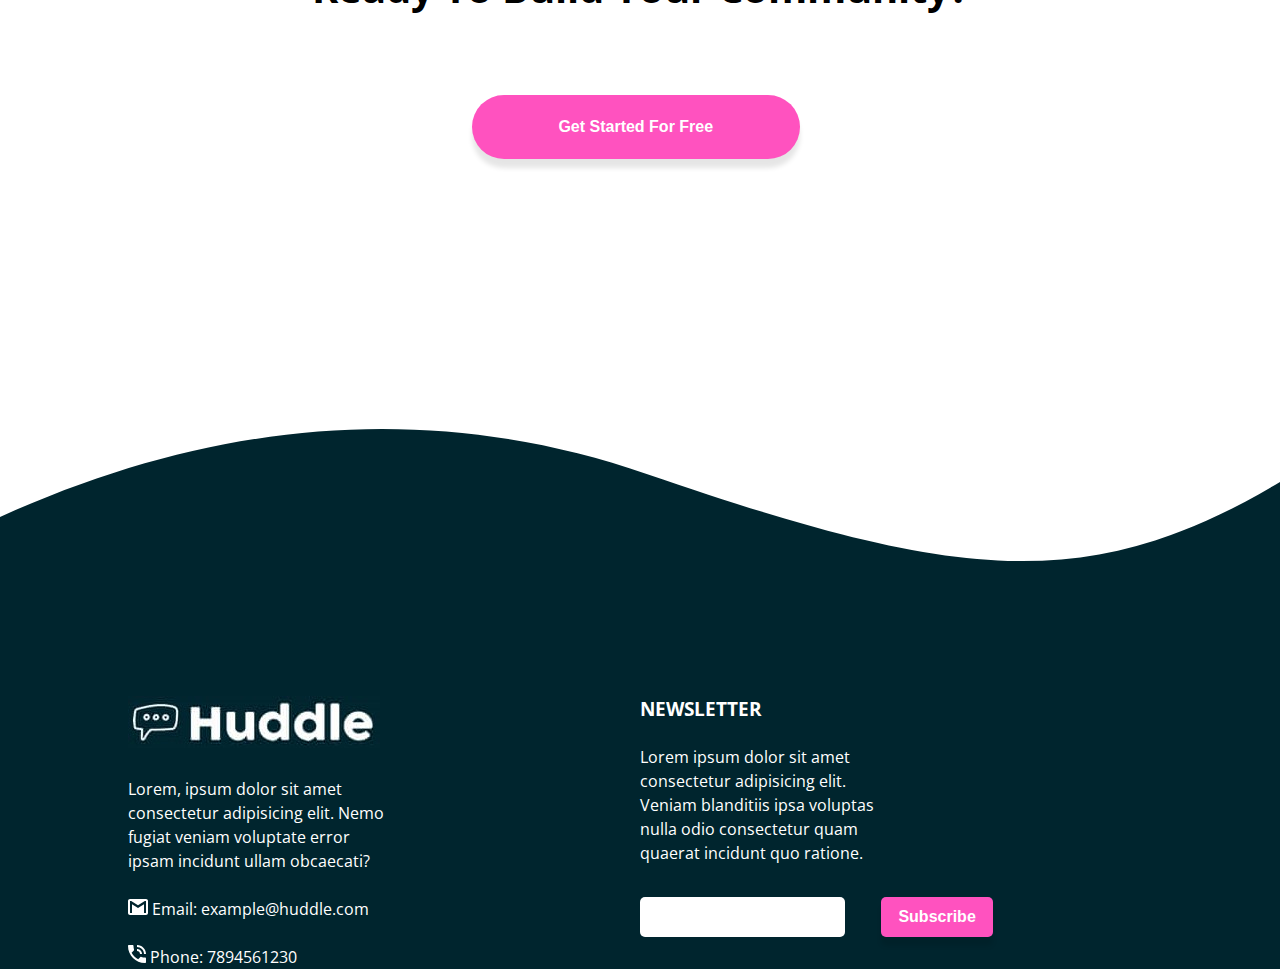
==== commit 62c82f40: "Added Footer" ====
--- a/Huddle/index.html
+++ b/Huddle/index.html
@@ -115,24 +115,28 @@
     </section>
 
     <footer class="foot">
-      <div class="bal">
-        <div class="attribution">
-          <div class="col-1">
-            <img src="images/desktop-design_blue.jpg" alt="" />
-            <p>
-              Lorem, ipsum dolor sit amet consectetur adipisicing elit. Nemo
-              fugiat veniam voluptate error ipsam incidunt ullam obcaecati?
-            </p>
-            <p>Email</p>
-            <p>Phone</p>
-          </div>
-          <div class="col-2">
-            <h1>NEWSLETTER</h1>
-            <p>
-              Lorem ipsum dolor sit amet consectetur adipisicing elit. Veniam
-              blanditiis ipsa voluptas nulla odio consectetur quam quaerat
-              incidunt quo ratione.
-            </p>
+      <div class="attribution">
+        <div class="col-1">
+          <img src="images/desktop-design_blue.jpg" alt="" />
+          <p>
+            Lorem, ipsum dolor sit amet consectetur adipisicing elit. Nemo
+            fugiat veniam voluptate error ipsam incidunt ullam obcaecati?
+          </p>
+          <p>
+            <img src="images/icon-email.svg" alt="" /> Email: example@huddle.com
+          </p>
+          <p><img src="images/icon-phone.svg" alt="" /> Phone: 7894561230</p>
+        </div>
+        <div class="col-2">
+          <h3>NEWSLETTER</h3>
+          <p>
+            Lorem ipsum dolor sit amet consectetur adipisicing elit. Veniam
+            blanditiis ipsa voluptas nulla odio consectetur quam quaerat
+            incidunt quo ratione.
+          </p>
+          <div class="type">
+            <input class="type-box" type="text" />
+            <button class="type-btn">Subscribe</button>
           </div>
         </div>
       </div>
--- a/Huddle/style.css
+++ b/Huddle/style.css
@@ -260,3 +260,58 @@
   background-color: hsl(192, 100%, 9%);
   color: white;
 }
+
+.attribution {
+  padding-top: 8em;
+
+  display: flex;
+  justify-content: space-around;
+}
+
+.col-1 {
+  width: 20%;
+}
+
+.col-1 p {
+  margin-top: 1.5em;
+  line-height: 1.5em;
+}
+
+.col-2 {
+  width: 40%;
+}
+
+.col-2 p {
+  width: 50%;
+  margin-top: 1.5em;
+  line-height: 1.5em;
+}
+
+.type {
+  margin-top: 2em;
+}
+
+.type-box {
+  height: 3em;
+  width: 40%;
+  border-radius: 5px;
+  border: none;
+  outline: none;
+}
+
+.type-btn{
+
+  margin-left: 2em;
+  height: 2.5em;
+  width: 22%;
+  border-radius: 5px;
+  border: none;
+  color: white;
+  background: hsl(322, 100%, 66%);
+  box-shadow: 0 9px 5px 0 rgba(0, 0, 0, 0.1);
+  font-weight: 600;
+  font-size: 1em;
+  cursor: pointer;
+}
+
+}
